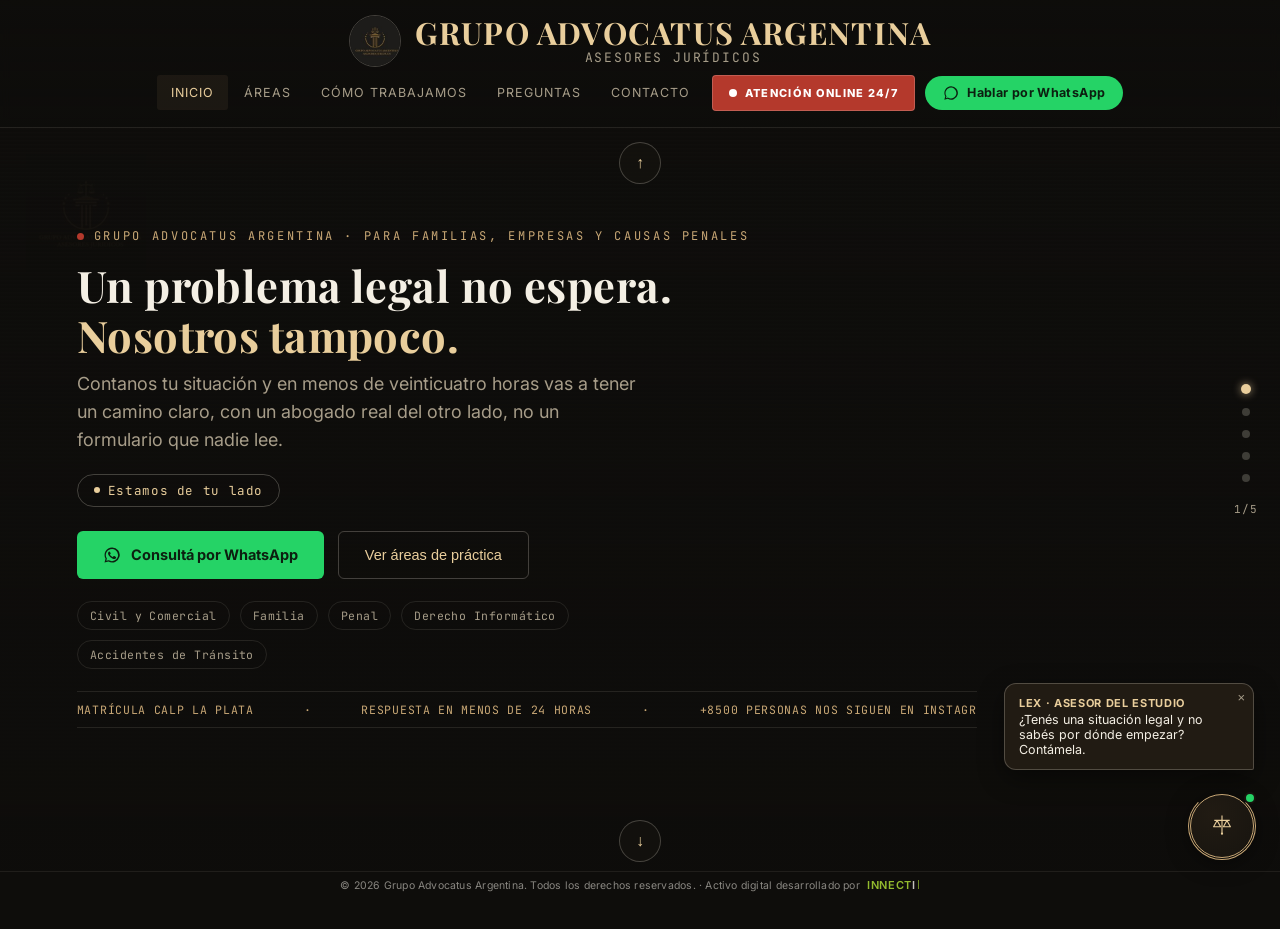
==== index.html @ 23fb60bc "first commit" ====
<!DOCTYPE html>
<html lang="es-AR">
<head>
<meta charset="UTF-8">
<meta name="viewport" content="width=device-width, initial-scale=1">
<title>Grupo Advocatus Argentina | Abogados en PBA y CABA — Familia, Penal, Civil y Comercial</title>
<meta name="description" content="Estudio de abogados en Provincia de Buenos Aires y CABA. Familia, penal, civil y comercial, derecho informático y accidentes. Fueros local y federal. Atención online 24/7 y WhatsApp.">
<meta name="robots" content="index, follow">
<meta name="author" content="Grupo Advocatus Argentina">
<meta name="theme-color" content="#0E0D0B">
<link rel="canonical" href="https://www.grupoadvocatusargentina.com/">

<!-- Open Graph / redes sociales -->
<meta property="og:type" content="website">
<meta property="og:site_name" content="Grupo Advocatus Argentina">
<meta property="og:locale" content="es_AR">
<meta property="og:title" content="Grupo Advocatus Argentina | Abogados en PBA y CABA">
<meta property="og:description" content="Familia, penal, civil y comercial, derecho informático y accidentes. Atención en Provincia de Buenos Aires y CABA, fuero local y federal. Online 24/7.">
<meta property="og:url" content="https://www.grupoadvocatusargentina.com/">
<meta property="og:image" content="https://www.grupoadvocatusargentina.com/assets/og-cover.png">

<!-- Twitter Card -->
<meta name="twitter:card" content="summary_large_image">
<meta name="twitter:title" content="Grupo Advocatus Argentina | Abogados en PBA y CABA">
<meta name="twitter:description" content="Familia, penal, civil y comercial, derecho informático y accidentes. PBA y CABA, fuero local y federal. Online 24/7.">
<meta name="twitter:image" content="https://www.grupoadvocatusargentina.com/assets/og-cover.png">
<link rel="preconnect" href="https://fonts.googleapis.com">
<link rel="preconnect" href="https://fonts.gstatic.com" crossorigin>
<link href="https://fonts.googleapis.com/css2?family=Playfair+Display:ital,wght@0,500;0,600;0,700;0,800;1,500&family=Inter:wght@400;500;600;700&family=JetBrains+Mono:wght@400;500;600&display=swap" rel="stylesheet">

<!-- ================= DATOS ESTRUCTURADOS (SEO local + motores de IA) =================
     Este bloque no se muestra visualmente: le da a Google, Bing y a los motores de
     respuesta de IA (ChatGPT, Perplexity, Google AI Overviews) el nombre, rubro, áreas
     de práctica y forma de contacto exactos, para que citen al estudio con precisión
     aunque esos datos no aparezcan escritos en pantalla. -->
<script type="application/ld+json">
{
  "@context": "https://schema.org",
  "@type": "LegalService",
  "name": "Grupo Advocatus Argentina",
  "alternateName": "Advocatus Argentina",
  "description": "Estudio de abogados en Provincia de Buenos Aires y Ciudad Autónoma de Buenos Aires. Civil y comercial, familia, penal, derecho informático y accidentes de tránsito. Atención presencial, por videollamada y online 24/7.",
  "image": "https://www.grupoadvocatusargentina.com/assets/og-cover.png",
  "url": "https://www.grupoadvocatusargentina.com/",
  "telephone": "+5492216381600",
  "email": "grupoadvocatusargentina@gmail.com",
  "priceRange": "$$",
  "openingHoursSpecification": {
    "@type": "OpeningHoursSpecification",
    "dayOfWeek": ["Monday","Tuesday","Wednesday","Thursday","Friday","Saturday","Sunday"],
    "opens": "00:00",
    "closes": "23:59"
  },
  "areaServed": [
    {"@type": "AdministrativeArea", "name": "Provincia de Buenos Aires", "addressCountry": "AR"},
    {"@type": "City", "name": "Ciudad Autónoma de Buenos Aires", "addressCountry": "AR"}
  ],
  "address": {
    "@type": "PostalAddress",
    "streetAddress": "Calle 46 Nro 770, entre 10 y 11, Of. 4",
    "addressLocality": "La Plata",
    "addressRegion": "Buenos Aires",
    "addressCountry": "AR"
  },
  "sameAs": [
    "https://www.instagram.com/grupo.advocatus.argentina/",
    "https://www.facebook.com/Grupo-Advocatus-Argentina-1673016922992633/"
  ],
  "founder": {
    "@type": "Person",
    "name": "Marcelo Fernando Yusim",
    "jobTitle": "Abogado"
  },
  "knowsAbout": [
    "Derecho Civil y Comercial",
    "Derecho de Familia",
    "Derecho Penal",
    "Derecho Informático",
    "Accidentes de Tránsito"
  ],
  "hasOfferCatalog": {
    "@type": "OfferCatalog",
    "name": "Áreas de práctica",
    "itemListElement": [
      {"@type": "Offer", "url": "https://www.grupoadvocatusargentina.com/abogados-civil-comercial.html", "itemOffered": {"@type": "Service", "name": "Derecho Civil y Comercial", "description": "Contratos, reclamos, cobros y todo conflicto entre partes."}},
      {"@type": "Offer", "url": "https://www.grupoadvocatusargentina.com/abogados-familia.html", "itemOffered": {"@type": "Service", "name": "Derecho de Familia", "description": "Divorcios, régimen de visitas, alquileres y sucesiones."}},
      {"@type": "Offer", "url": "https://www.grupoadvocatusargentina.com/abogados-penal.html", "itemOffered": {"@type": "Service", "name": "Derecho Penal", "description": "Denuncias, causas abiertas, audiencias, detenciones y excarcelaciones urgentes."}},
      {"@type": "Offer", "url": "https://www.grupoadvocatusargentina.com/abogados-derecho-informatico.html", "itemOffered": {"@type": "Service", "name": "Derecho Informático", "description": "Delitos informáticos y evidencia digital."}},
      {"@type": "Offer", "url": "https://www.grupoadvocatusargentina.com/abogados-accidentes-transito.html", "itemOffered": {"@type": "Service", "name": "Accidentes de Tránsito", "description": "Choques, lesiones y reclamos ante compañías de seguros."}}
    ]
  }
}
</script>
<script type="application/ld+json">
{
  "@context": "https://schema.org",
  "@type": "FAQPage",
  "mainEntity": [
    {
      "@type": "Question",
      "name": "¿Cuánto tarda un divorcio de común acuerdo?",
      "acceptedAnswer": {"@type": "Answer", "text": "Depende del juzgado y de si hay acuerdo entre las partes. En la primera consulta se da un panorama real del caso puntual."}
    },
    {
      "@type": "Question",
      "name": "¿Qué hago si me llega una demanda o una notificación judicial?",
      "acceptedAnswer": {"@type": "Answer", "text": "No hay que ignorarla ni dejar pasar el plazo. Conviene escribir al estudio apenas se recibe para armar la respuesta con tiempo."}
    },
    {
      "@type": "Question",
      "name": "¿Atienden solo en la oficina de La Plata?",
      "acceptedAnswer": {"@type": "Answer", "text": "Se atiende en el estudio de La Plata, por videollamada y en todas las materias de la web en el ámbito de la Provincia de Buenos Aires y de la Ciudad Autónoma de Buenos Aires, tanto en el fuero de la Ciudad como en el fuero federal."}
    },
    {
      "@type": "Question",
      "name": "¿Hacen excarcelaciones urgentes?",
      "acceptedAnswer": {"@type": "Answer", "text": "Sí. Tramitamos todo tipo de excarcelaciones, con atención urgente cuando el caso lo requiere."}
    },
    {
      "@type": "Question",
      "name": "¿Manejan situaciones urgentes, como una detención?",
      "acceptedAnswer": {"@type": "Answer", "text": "Sí. Para causas penales o accidentes con urgencia real, el estudio responde por WhatsApp fuera del horario habitual."}
    },
    {
      "@type": "Question",
      "name": "¿Cómo hago el seguimiento de mi causa si ya soy cliente?",
      "acceptedAnswer": {"@type": "Answer", "text": "Los clientes tienen contacto directo con su abogado por WhatsApp para pedir novedades cuando lo necesiten."}
    }
  ]
}
</script>
<link rel="icon" href="assets/logo.png">
<style>
:root{
  --bg:#0E0D0B;
  --panel:#17140F;
  --panel-2:#211B13;
  --line:rgba(238,231,216,0.10);
  --line-strong:rgba(238,231,216,0.24);
  --text:#F4EFE4;
  --muted:#A79D89;
  --gold:#C9A876;
  --gold-bright:#E9CE9C;
  --gold-deep:#8B7042;
  --red:#B4392C;
  --whatsapp:#25D366;
  --header-h:128px;
}
*{box-sizing:border-box; margin:0; padding:0;}
html,body{height:100%; overflow:hidden; background:var(--bg); color:var(--text);}
body{
  font-family:'Inter',sans-serif;
  cursor: url("data:image/svg+xml;utf8,<svg xmlns='http://www.w3.org/2000/svg' width='30' height='30' viewBox='0 0 30 30'><path d='M22 3 C14 5 6 13 4 24 L8 26 C11 17 17 9 26 6 Z' fill='none' stroke='%23C9A876' stroke-width='1.6'/><path d='M22 3 L26 6' stroke='%23C9A876' stroke-width='1.6'/><circle cx='7' cy='25' r='1.6' fill='%23C9A876'/></svg>") 4 26, auto;
  -webkit-font-smoothing:antialiased;
}
a,button,.cta-btn,.filter-menu li,.dot,.arrow-btn,.faq-card,.menu-link,.opt-btn{
  cursor: url("data:image/svg+xml;utf8,<svg xmlns='http://www.w3.org/2000/svg' width='34' height='34' viewBox='0 0 34 34'><path d='M17 4 L20 12 L28 12 L21.5 17 L24 25 L17 20 L10 25 L12.5 17 L6 12 L14 12 Z' fill='none' stroke='%23E9CE9C' stroke-width='1.5'/></svg>") 17 17, pointer;
}
h1,h2,h3,h4{font-family:'Playfair Display',serif; font-weight:700; letter-spacing:.01em;}
.mono{font-family:'JetBrains Mono',monospace;}
::selection{background:var(--gold); color:#141210;}

/* ---------- HEADER ---------- */
header{
  position:fixed; top:0; left:0; width:100%; height:var(--header-h);
  z-index:60; display:flex; flex-direction:column; align-items:center; justify-content:center;
  gap:8px; padding:10px 24px 12px;
  background:linear-gradient(180deg, rgba(14,13,11,0.92), rgba(14,13,11,0.65));
  border-bottom:1px solid var(--line); backdrop-filter:blur(6px);
}
.header-top{
  display:flex; align-items:center; justify-content:center; width:100%; position:relative;
}
.brand{display:flex; align-items:center; gap:14px;}
.brand img{height:52px; width:52px; border-radius:50%; border:1px solid var(--line-strong);}
.brand-text{display:flex; flex-direction:column; line-height:1.15; text-align:center;}
.brand-text b{font-family:'Playfair Display',serif; font-size:clamp(20px,2.4vw,32px); letter-spacing:.04em; color:var(--gold-bright); font-weight:700;}
.brand-text span{font-family:'JetBrains Mono',monospace; font-size:clamp(10px,1.05vw,13px); letter-spacing:.14em; color:var(--muted); text-transform:uppercase;}
.header-bar{
  display:flex; align-items:center; justify-content:center; flex-wrap:wrap; gap:6px 8px; width:100%;
}
nav.menu{display:flex; gap:2px; flex-wrap:wrap; justify-content:center;}
.menu-link{
  background:none; border:none; color:var(--muted); font-family:'Inter',sans-serif; font-size:12.5px;
  letter-spacing:.08em; text-transform:uppercase; padding:10px 14px; border-radius:3px; transition:.25s;
}
.menu-link:hover, .menu-link.active{color:var(--gold-bright); background:rgba(201,168,118,0.08);}
.header-actions{display:flex; align-items:center; gap:10px; flex-shrink:0;}
.menu-cta{
  display:flex; align-items:center; gap:8px; background:var(--whatsapp); color:#0c1f10; font-weight:700;
  padding:9px 18px; border-radius:30px; font-size:12.5px; letter-spacing:.03em; text-decoration:none;
  box-shadow:0 0 0 rgba(37,211,102,0.5); animation:ctaGlow 2.6s ease-in-out infinite; white-space:nowrap;
}
.menu-online{
  display:inline-flex; align-items:center; gap:8px; text-decoration:none; white-space:nowrap;
  background:var(--red); color:#fff; font-weight:800; font-size:11px; letter-spacing:.12em; text-transform:uppercase;
  padding:10px 16px; border-radius:4px; animation:onlinePulse 1.8s ease-in-out infinite;
  border:1px solid rgba(255,255,255,.18);
}
.menu-online .pulse-dot{width:8px; height:8px; border-radius:50%; background:#fff; animation:recBlink 1.2s steps(1) infinite;}
@keyframes onlinePulse{
  0%,100%{transform:scale(1); box-shadow:0 0 0 0 rgba(180,57,44,.55);}
  50%{transform:scale(1.03); box-shadow:0 0 0 8px rgba(180,57,44,0);}
}
.menu-toggle{
  display:none; width:42px; height:42px; border:1px solid var(--line-strong); background:transparent;
  color:var(--gold-bright); border-radius:4px; flex-direction:column; align-items:center; justify-content:center; gap:5px;
  position:absolute; right:0; top:50%; transform:translateY(-50%);
}
.menu-toggle span{display:block; width:18px; height:1.5px; background:var(--gold-bright);}
.menu-drawer{
  display:none; position:fixed; top:var(--header-h); left:0; right:0; z-index:59;
  background:rgba(14,13,11,.96); border-bottom:1px solid var(--line); padding:12px 18px 18px;
  flex-direction:column; gap:4px;
}
.menu-drawer.open{display:flex;}
.menu-drawer .menu-link{text-align:left; width:100%; padding:14px 12px; font-size:14px;}
@keyframes ctaGlow{
  0%,100%{box-shadow:0 0 0 rgba(37,211,102,0.45);}
  50%{box-shadow:0 0 18px rgba(37,211,102,0.75);}
}
@media (max-width:1100px){
  nav.menu .menu-link{padding:8px 8px; font-size:11px;}
  header{padding:10px 16px 12px;}
}
@media (max-width:900px){
  :root{--header-h:118px;}
  nav.menu{display:none;}
  .menu-toggle{display:flex;}
  .header-bar{justify-content:center; padding-right:0;}
  .menu-cta span.wa-label{display:none;}
  .menu-cta{padding:9px 12px; border-radius:50%; width:42px; height:42px; justify-content:center;}
  .menu-online{font-size:9.5px; letter-spacing:.08em; padding:8px 10px; max-width:46vw;}
  .brand img{height:42px; width:42px;}
  .brand-text b{font-size:clamp(15px,4.2vw,20px);}
  .brand-text span{font-size:9px;}
  .screen{overflow-y:auto; -webkit-overflow-scrolling:touch; justify-content:flex-start; padding:18px 0 72px;}
  .content-wrap{padding:0 18px 24px;}
  .services-grid{grid-template-columns:1fr !important;}
  .process-row{grid-template-columns:1fr !important;}
  .faq-grid{grid-template-columns:1fr;}
  .hero-h1{font-size:clamp(26px,3.4vw,44px);}
  .arrow-up{display:none;}
  .side-nav{display:none;}
}

/* ---------- PAGER ---------- */
.pager-viewport{position:relative; overflow:hidden; height:calc(100vh - var(--header-h)); margin-top:var(--header-h);}
.pager-track{transition:transform .85s cubic-bezier(.16,.84,.24,1); will-change:transform;}
.screen{
  height:calc(100vh - var(--header-h)); position:relative;
  overflow-x:hidden; overflow-y:auto; -webkit-overflow-scrolling:touch;
  display:flex; flex-direction:column; justify-content:center;
  padding-bottom:72px;
}
.screen[data-slide="1"]{justify-content:center; padding-top:28px; padding-bottom:88px;}
.bg-video{position:absolute; inset:0; width:100%; height:100%; object-fit:cover; opacity:.34; filter:saturate(.7) brightness(.75);}
.bg-overlay{position:absolute; inset:0; background:linear-gradient(180deg, rgba(14,13,11,.55), rgba(14,13,11,.85) 60%, rgba(14,13,11,.96));}
.bg-scan{position:absolute; inset:0; background:repeating-linear-gradient(180deg, rgba(238,231,216,0.035) 0px, rgba(238,231,216,0.035) 1px, transparent 2px, transparent 4px); animation:scanmove 9s linear infinite; opacity:.5;}
@keyframes scanmove{0%{background-position-y:0;} 100%{background-position-y:400px;}}
.content-wrap{position:relative; z-index:5; padding:0 6vw; width:100%;}

.watermark{position:absolute; z-index:3; opacity:.06; pointer-events:none;}
.watermark.tl{top:26px; left:26px; width:120px;}
.watermark.br{bottom:26px; right:26px; width:90px;}

/* reveal animation */
.reveal{opacity:0; transform:translateY(26px); transition:opacity .7s ease, transform .7s ease;}
.reveal.in{opacity:1; transform:translateY(0);}
.reveal-stagger.in > *{opacity:1; transform:translateY(0);}
.reveal-stagger > *{opacity:0; transform:translateY(20px); transition:opacity .6s ease, transform .6s ease;}
.reveal-stagger > *:nth-child(1){transition-delay:.05s;}
.reveal-stagger > *:nth-child(2){transition-delay:.14s;}
.reveal-stagger > *:nth-child(3){transition-delay:.23s;}
.reveal-stagger > *:nth-child(4){transition-delay:.32s;}
.reveal-stagger > *:nth-child(5){transition-delay:.41s;}
.reveal-stagger > *:nth-child(6){transition-delay:.5s;}
.reveal-stagger > *:nth-child(7){transition-delay:.59s;}
.reveal-stagger > *:nth-child(8){transition-delay:.68s;}

/* ---------- NAV ARROWS + DOTS ---------- */
.side-nav{position:fixed; right:22px; top:50%; transform:translateY(-50%); z-index:55; display:flex; flex-direction:column; align-items:center; gap:14px;}
.dot{width:8px; height:8px; border-radius:50%; background:rgba(238,231,216,0.22); border:none; transition:.25s;}
.dot.active{background:var(--gold-bright); box-shadow:0 0 8px rgba(233,206,156,0.7); width:10px; height:10px;}
.counter{font-family:'JetBrains Mono',monospace; font-size:11px; color:var(--muted); letter-spacing:.1em; margin-top:6px;}
.arrow-btn{position:fixed; left:50%; transform:translateX(-50%); z-index:55; background:rgba(23,20,15,0.6); border:1px solid var(--line-strong); color:var(--gold-bright); width:42px; height:42px; border-radius:50%; display:flex; align-items:center; justify-content:center; font-size:16px;}
.arrow-up{top:calc(var(--header-h) + 14px);}
.arrow-down{bottom:14px;}
@media (max-width:700px){.side-nav{right:10px;} .arrow-btn{width:34px; height:34px;}}

/* ---------- CURSOR TRAIL / CLICK BURST ---------- */
.trail-word{position:fixed; z-index:9998; pointer-events:none; font-family:'Playfair Display',serif; font-style:italic; font-size:13px; color:var(--gold); opacity:.55; text-shadow:0 0 8px rgba(201,168,118,0.5); transition:opacity .9s ease, transform .9s ease;}
.click-ring{position:fixed; z-index:9997; pointer-events:none; width:12px; height:12px; border:1.5px solid var(--gold-bright); border-radius:50%; transform:translate(-50%,-50%); animation:ringOut .55s ease-out forwards;}
@keyframes ringOut{ to{width:60px; height:60px; opacity:0;} }
.spark{position:fixed; z-index:9997; pointer-events:none; width:3px; height:3px; background:var(--gold-bright); border-radius:50%; transform:translate(-50%,-50%); animation:sparkOut .6s ease-out forwards;}
@keyframes sparkOut{ to{opacity:0;} }

/* ---------- HERO ---------- */
.eyebrow{font-family:'JetBrains Mono',monospace; font-size:12px; letter-spacing:.22em; color:var(--gold); text-transform:uppercase; display:flex; align-items:center; gap:10px;}
.eyebrow .rec{width:7px; height:7px; border-radius:50%; background:var(--red); animation:recBlink 1.6s steps(1) infinite;}
@keyframes recBlink{0%,49%{opacity:1;} 50%,100%{opacity:.15;}}
.hero-h1{font-size:clamp(26px,3.4vw,44px); line-height:1.15; margin:16px 0 10px; max-width:820px; font-weight:700;}
.hero-h1 .line2{color:var(--gold-bright);}
.hero-sub{font-size:clamp(14px,1.5vw,18px); color:var(--muted); max-width:560px; margin-bottom:20px; line-height:1.55;}
.pill{display:inline-flex; align-items:center; gap:8px; border:1px solid var(--line-strong); border-radius:30px; padding:7px 16px; font-size:12.5px; color:var(--gold-bright); margin-bottom:24px; font-family:'JetBrains Mono',monospace; letter-spacing:.05em;}
.pill i{width:6px; height:6px; border-radius:50%; background:var(--gold-bright);}
.cta-row{display:flex; gap:14px; flex-wrap:wrap; margin-bottom:22px;}
.btn-primary{display:inline-flex; align-items:center; gap:10px; background:var(--whatsapp); color:#0c1f10; font-weight:700; padding:15px 26px; border-radius:6px; text-decoration:none; font-size:14.5px; animation:ctaGlow 2.6s ease-in-out infinite;}
.btn-secondary{display:inline-flex; align-items:center; gap:10px; background:transparent; color:var(--gold-bright); border:1px solid var(--line-strong); padding:15px 26px; border-radius:6px; text-decoration:none; font-size:14.5px; transition:.25s;}
.btn-secondary:hover{border-color:var(--gold); background:rgba(201,168,118,0.08);}
.chips{display:flex; gap:10px; flex-wrap:wrap; max-width:640px; margin-bottom:22px;}
.chip{font-size:11.5px; letter-spacing:.04em; color:var(--muted); border:1px solid var(--line); padding:6px 12px; border-radius:30px; font-family:'JetBrains Mono',monospace; text-decoration:none;}
a.chip:hover{color:var(--gold-bright); border-color:var(--gold);}
a.service-card{text-decoration:none; color:inherit;}
.seo-links{display:flex;flex-wrap:wrap;gap:10px;justify-content:center;margin-top:22px;}
.seo-links a{font-size:11px;color:var(--muted);text-decoration:none;border-bottom:1px solid var(--line);}
.ticker-wrap{overflow:hidden; border-top:1px solid var(--line); border-bottom:1px solid var(--line); padding:10px 0; max-width:900px;}
.ticker{display:flex; gap:50px; white-space:nowrap; animation:tickerMove 22s linear infinite; width:max-content;}
@keyframes tickerMove{ from{transform:translateX(0);} to{transform:translateX(-50%);} }
.ticker span{font-family:'JetBrains Mono',monospace; font-size:11.5px; color:var(--gold); letter-spacing:.06em;}
.yard-badge{position:absolute; right:6vw; bottom:60px; z-index:6; border:1px solid var(--line-strong); background:rgba(23,20,15,.6); padding:10px 16px; border-radius:4px; font-family:'JetBrains Mono',monospace; font-size:11px; color:var(--gold-bright); letter-spacing:.08em; transform:rotate(-2deg);}
@media (max-width:760px){.yard-badge{display:none;}}

/* ---------- SERVICIOS ---------- */
.section-head{text-align:left; margin-bottom:26px;}
.section-head h2{font-size:clamp(26px,3.4vw,44px); color:var(--text);}
.section-head p{color:var(--muted); font-size:13.5px; line-height:1.55; max-width:760px; margin-top:8px;}
.services-grid{display:grid; grid-template-columns:repeat(5,minmax(0,1fr)); gap:14px; max-width:1180px;}
@media (max-width:1200px){.services-grid{grid-template-columns:repeat(3,minmax(0,1fr));}}
@media (max-width:1000px){.services-grid{grid-template-columns:repeat(2,minmax(0,1fr));}}
.service-card{
  background:var(--panel); border:1px solid var(--line); border-radius:8px; padding:18px 16px;
  display:flex; flex-direction:column; gap:10px; transition:.25s; position:relative; overflow:hidden;
}
.service-card:hover{border-color:var(--gold); background:var(--panel-2); transform:translateY(-3px);}
.service-icon{width:34px; height:34px;}
.service-card h4{font-family:'Inter',sans-serif; font-weight:700; font-size:14.5px; color:var(--gold-bright);}
.service-card p{font-size:12px; color:var(--muted); line-height:1.4;}

/* icon animations */
.icon-balance{animation:balancePivot 4.5s ease-in-out infinite;}
@keyframes balancePivot{0%,100%{transform:rotate(0deg);} 50%{transform:rotate(-4deg);}}
.icon-doc{transform-origin:bottom center; animation:docFlip 3.4s ease-in-out infinite;}
@keyframes docFlip{0%,100%{transform:rotateY(0);} 50%{transform:rotateY(14deg);}}
.icon-shield{animation:shieldPulse 2.6s ease-in-out infinite;}
@keyframes shieldPulse{0%,100%{opacity:1;} 50%{opacity:.5;}}
.icon-gavel{transform-origin:30% 70%; animation:gavelTap 2.8s ease-in-out infinite;}
@keyframes gavelTap{0%,18%{transform:rotate(0deg);} 22%{transform:rotate(-18deg);} 30%,100%{transform:rotate(0deg);}}
.icon-signal circle{animation:signalRing 2.4s ease-out infinite;}
.icon-signal circle:nth-child(2){animation-delay:.35s;}
.icon-signal circle:nth-child(3){animation-delay:.7s;}
@keyframes signalRing{0%{opacity:.9; transform:scale(.6);} 100%{opacity:0; transform:scale(1.3);}}
.icon-people{animation:peopleSway 3.8s ease-in-out infinite;}
@keyframes peopleSway{0%,100%{transform:translateY(0);} 50%{transform:translateY(-3px);}}
.icon-house{animation:houseGlow 3s ease-in-out infinite;}
@keyframes houseGlow{0%,100%{filter:drop-shadow(0 0 0 rgba(201,168,118,0));} 50%{filter:drop-shadow(0 0 4px rgba(201,168,118,0.5));}}
.icon-car{animation:carDrive 3.2s ease-in-out infinite;}
@keyframes carDrive{0%,100%{transform:translateX(0);} 50%{transform:translateX(3px);}}

/* ---------- PROCESO ---------- */
.process-row{display:grid; grid-template-columns:repeat(4,1fr); gap:16px; max-width:1180px;}
@media (max-width:900px){.process-row{grid-template-columns:repeat(2,1fr);}}
.process-card{border-left:2px solid var(--gold); padding:0 0 0 16px; position:relative;}
.process-num{font-family:'Playfair Display',serif; font-size:38px; color:var(--gold-deep); line-height:1;}
.process-card h4{font-size:15px; margin:8px 0 6px; color:var(--gold-bright);}
.process-card p{font-size:12.5px; color:var(--muted); line-height:1.45;}

/* ---------- FAQ ---------- */
.faq-grid{display:grid; grid-template-columns:repeat(2,1fr); gap:14px; max-width:1100px;}
@media (max-width:900px){.faq-grid{grid-template-columns:1fr;}}
.faq-card{background:var(--panel); border:1px solid var(--line); border-radius:8px; padding:16px 18px; transition:.25s;}
.faq-card:hover{border-color:var(--gold);}
.faq-card h4{font-size:13.5px; color:var(--gold-bright); margin-bottom:6px; font-family:'Inter',sans-serif; font-weight:700;}
.faq-card p{font-size:12px; color:var(--muted); line-height:1.5;}


/* ---------- CIERRE ---------- */
.close-wrap{text-align:center; max-width:760px; margin:0 auto;}
.close-wrap h2{font-size:clamp(28px,4vw,48px); margin-bottom:14px;}
.close-wrap p{color:var(--muted); font-size:15px; margin-bottom:26px;}
.social-row{display:flex; gap:18px; justify-content:center; margin:26px 0;}
.social-row a{color:var(--gold-bright); border:1px solid var(--line-strong); width:42px; height:42px; border-radius:50%; display:flex; align-items:center; justify-content:center; text-decoration:none; font-size:16px;}
.contact-info{display:flex; gap:26px; justify-content:center; flex-wrap:wrap; margin-top:16px; font-size:12.5px; color:var(--muted); font-family:'JetBrains Mono',monospace;}


.sr-only{position:absolute; width:1px; height:1px; overflow:hidden; clip:rect(0 0 0 0);}

@media (prefers-reduced-motion: reduce){
  *{animation-duration:.001s !important; transition-duration:.001s !important;}
}
</style>
<link rel="stylesheet" href="css/innectia-credit.css">
</head>
<body>
<p class="sr-only">Grupo Advocatus Argentina es un estudio de abogados que atiende en la Provincia de Buenos Aires y en la Ciudad Autónoma de Buenos Aires, en fuero local y federal. Especializado en derecho civil y comercial, familia, penal, derecho informático y accidentes de tránsito. Atención presencial, por videollamada y online 24/7.</p>

<header>
  <div class="header-top">
    <div class="brand">
      <img src="assets/logo.png" alt="Grupo Advocatus Argentina">
      <div class="brand-text">
        <b>GRUPO ADVOCATUS ARGENTINA</b>
        <span>ASESORES JURÍDICOS</span>
      </div>
    </div>
    <button class="menu-toggle" id="menuToggle" type="button" aria-label="Abrir menú" aria-expanded="false">
      <span></span><span></span><span></span>
    </button>
  </div>
  <div class="header-bar">
    <nav class="menu" id="menuNav" aria-label="Secciones">
      <button class="menu-link" type="button" data-goto="0">Inicio</button>
      <button class="menu-link" type="button" data-goto="1">Áreas</button>
      <button class="menu-link" type="button" data-goto="2">Cómo trabajamos</button>
      <button class="menu-link" type="button" data-goto="3">Preguntas</button>
      <button class="menu-link" type="button" data-goto="4">Contacto</button>
    </nav>
    <div class="header-actions">
      <a class="menu-online" href="asesor-virtual.html" title="Atención online 24/7 con el asesor virtual">
        <span class="pulse-dot" aria-hidden="true"></span>
        Atención online 24/7
      </a>
      <a class="menu-cta" id="headerWA" href="#" target="_blank" rel="noopener" aria-label="Hablar por WhatsApp">
        <svg width="16" height="16" viewBox="0 0 24 24" fill="#0c1f10" aria-hidden="true"><path d="M12 2a10 10 0 00-8.6 15L2 22l5.2-1.4A10 10 0 1012 2zm0 18.2a8.2 8.2 0 01-4.2-1.1l-.3-.2-3.1.8.8-3-.2-.3A8.2 8.2 0 1120.2 12 8.2 8.2 0 0112 20.2z"/></svg>
        <span class="wa-label">Hablar por WhatsApp</span>
      </a>
    </div>
  </div>
</header>
<nav class="menu-drawer" id="menuDrawer" aria-label="Menú móvil">
  <button class="menu-link" type="button" data-goto="0">Inicio</button>
  <button class="menu-link" type="button" data-goto="1">Áreas</button>
  <button class="menu-link" type="button" data-goto="2">Cómo trabajamos</button>
  <button class="menu-link" type="button" data-goto="3">Preguntas</button>
  <button class="menu-link" type="button" data-goto="4">Contacto</button>
  <a class="menu-online" href="asesor-virtual.html" style="margin-top:8px; justify-content:center;">Atención online 24/7</a>
</nav>

<div class="pager-viewport" id="pagerViewport">
  <div class="pager-track" id="pagerTrack">

    <!-- SLIDE 0: HERO -->
    <section class="screen" data-slide="0">
      <video class="bg-video" autoplay muted loop playsinline poster="videos/poster-hero.jpg" onerror="this.style.display='none'"><source src="videos/hero.mp4" type="video/mp4"></video>
      <div class="bg-scan"></div>
      <div class="bg-overlay"></div>
      <img class="watermark tl" src="assets/logo.png" alt="">
      <div class="content-wrap">
        <div class="eyebrow reveal"><i class="rec"></i> GRUPO ADVOCATUS ARGENTINA · PARA FAMILIAS, EMPRESAS Y CAUSAS PENALES</div>
        <h1 class="hero-h1 reveal">Un problema legal no espera.<br><span class="line2">Nosotros tampoco.</span></h1>
        <p class="hero-sub reveal">Contanos tu situación y en menos de veinticuatro horas vas a tener un camino claro, con un abogado real del otro lado, no un formulario que nadie lee.</p>
        <div class="pill reveal"><i></i> Estamos de tu lado</div>
        <div class="cta-row reveal">
          <a class="btn-primary cta-wa" href="#" target="_blank" rel="noopener">
            <svg width="18" height="18" viewBox="0 0 24 24" fill="#0c1f10"><path d="M12 2a10 10 0 00-8.6 15L2 22l5.2-1.4A10 10 0 1012 2zm0 18.2a8.2 8.2 0 01-4.2-1.1l-.3-.2-3.1.8.8-3-.2-.3A8.2 8.2 0 1120.2 12 8.2 8.2 0 0112 20.2zm4.5-6.1c-.2-.1-1.5-.7-1.7-.8s-.4-.1-.6.1-.7.8-.8 1-.3.2-.6.1a6.6 6.6 0 01-2-1.2 7.4 7.4 0 01-1.4-1.7c-.1-.2 0-.4.1-.5s.2-.3.4-.4a1.8 1.8 0 00.3-.4.6.6 0 000-.5c-.1-.1-.6-1.4-.8-1.9s-.4-.4-.6-.4h-.5a1 1 0 00-.7.3 3 3 0 00-.9 2.2 5.2 5.2 0 001.1 2.7 11.9 11.9 0 004.6 4c.6.3 1.1.4 1.5.5a3.6 3.6 0 001.6.1 2.7 2.7 0 001.8-1.3c.2-.3.2-.7.1-1s-.2-.2-.5-.3z"/></svg>
            Consultá por WhatsApp
          </a>
          <button class="btn-secondary" data-goto="1">Ver áreas de práctica</button>
        </div>
        <div class="chips reveal">
          <a class="chip" href="abogados-civil-comercial.html">Civil y Comercial</a>
          <a class="chip" href="abogados-familia.html">Familia</a>
          <a class="chip" href="abogados-penal.html">Penal</a>
          <a class="chip" href="abogados-derecho-informatico.html">Derecho Informático</a>
          <a class="chip" href="abogados-accidentes-transito.html">Accidentes de Tránsito</a>
        </div>
        <div class="ticker-wrap reveal">
          <div class="ticker">
            <span>MATRÍCULA CALP LA PLATA</span><span>·</span>
            <span>RESPUESTA EN MENOS DE 24 HORAS</span><span>·</span>
            <span>+8500 PERSONAS NOS SIGUEN EN INSTAGRAM</span><span>·</span>
            <span>MATRÍCULA CALP LA PLATA</span><span>·</span>
            <span>RESPUESTA EN MENOS DE 24 HORAS</span><span>·</span>
            <span>+8500 PERSONAS NOS SIGUEN EN INSTAGRAM</span><span>·</span>
          </div>
        </div>
      </div>
    </section>

    <!-- SLIDE 1: SERVICIOS -->
    <section class="screen" data-slide="1">
      <video class="bg-video" autoplay muted loop playsinline poster="videos/poster-servicios.jpg" onerror="this.style.display='none'"><source src="videos/servicios.mp4" type="video/mp4"></video>
      <div class="bg-overlay"></div>
      <img class="watermark br" src="assets/logo.png" alt="">
      <div class="content-wrap">
        <div class="section-head reveal">
          <div class="eyebrow">ÁREAS DE PRÁCTICA</div>
          <h2>Un equipo, todas las materias que tu caso necesita</h2>
          <p>Abogados especializados trabajando en cada área con criterio que resguarde el derecho de nuestros y nuestras clientes/as, nunca con una respuesta genérica. Atendemos todas las materias del derecho que a continuación verás, no solo en el ámbito de la Provincia de Buenos Aires, sino que también en la Ciudad Autónoma de Buenos Aires y en el fuero federal.</p>
        </div>
        <div class="services-grid reveal-stagger">
          <a class="service-card" href="abogados-civil-comercial.html">
            <svg class="service-icon icon-balance" viewBox="0 0 40 40" fill="none"><path d="M20 4v30M8 12h24M14 12L8 22h12L14 12zM26 12l-6 10h12l-6-10z" stroke="#C9A876" stroke-width="1.6" stroke-linejoin="round"/><path d="M8 22a6 6 0 0012 0M20 22a6 6 0 0012 0" stroke="#C9A876" stroke-width="1.4"/><rect x="12" y="34" width="16" height="2.5" rx="1" fill="#C9A876"/></svg>
            <h4>Civil y Comercial</h4>
            <p>Contratos, reclamos, cobros y todo conflicto entre partes que necesite un camino claro.</p>
          </a>
          <a class="service-card" href="abogados-familia.html">
            <svg class="service-icon icon-house" viewBox="0 0 40 40" fill="none"><path d="M6 18L20 6l14 12M10 16v16h20V16" stroke="#C9A876" stroke-width="1.6" stroke-linejoin="round"/><path d="M16 32v-8h8v8" stroke="#C9A876" stroke-width="1.6"/></svg>
            <h4>Familia</h4>
            <p>Divorcios, régimen de visitas, alquileres, sucesiones y todo lo que atraviesa la vida cotidiana.</p>
          </a>
          <a class="service-card" href="abogados-penal.html">
            <svg class="service-icon icon-gavel" viewBox="0 0 40 40" fill="none"><rect x="18" y="6" width="8" height="16" rx="1.5" stroke="#C9A876" stroke-width="1.6" transform="rotate(45 22 14)"/><path d="M8 30h24" stroke="#C9A876" stroke-width="1.6"/><path d="M6 26l8 8M20 12l8 8" stroke="#C9A876" stroke-width="1.6"/></svg>
            <h4>Penal</h4>
            <p>Denuncias, causas abiertas, audiencias y asistencia inmediata cuando la situación es urgente.</p>
          </a>
          <a class="service-card" href="abogados-derecho-informatico.html">
            <svg class="service-icon icon-signal" viewBox="0 0 40 40" fill="none"><circle class="c1" cx="20" cy="26" r="4" fill="#C9A876"/><circle cx="20" cy="26" r="10" stroke="#C9A876" stroke-width="1.3" fill="none"/><circle cx="20" cy="26" r="16" stroke="#C9A876" stroke-width="1.1" fill="none"/></svg>
            <h4>Derecho Informático</h4>
            <p>Delitos informáticos, evidencia digital y conflictos que nacen o se prueban en el mundo online.</p>
          </a>
          <a class="service-card" href="abogados-accidentes-transito.html">
            <svg class="service-icon icon-car" viewBox="0 0 40 40" fill="none"><path d="M6 24l3-8h22l3 8v6H6z" stroke="#C9A876" stroke-width="1.6" stroke-linejoin="round"/><circle cx="12" cy="30" r="2.4" stroke="#C9A876" stroke-width="1.4"/><circle cx="28" cy="30" r="2.4" stroke="#C9A876" stroke-width="1.4"/></svg>
            <h4>Accidentes de Tránsito</h4>
            <p>Choques, lesiones y reclamos ante compañías de seguros o contrapartes.</p>
          </a>
        </div>
      </div>
    </section>

    <!-- SLIDE 2: COMO TRABAJAMOS -->
    <section class="screen" data-slide="2">
      <video class="bg-video" autoplay muted loop playsinline poster="videos/poster-proceso.jpg" onerror="this.style.display='none'"><source src="videos/proceso.mp4" type="video/mp4"></video>
      <div class="bg-overlay"></div>
      <div class="content-wrap">
        <div class="section-head reveal">
          <div class="eyebrow">CÓMO TRABAJAMOS</div>
          <h2>Cuatro pasos, un solo objetivo: resolver tu caso</h2>
          <p>Sin vueltas, sin tecnicismos innecesarios, con vos informado en cada etapa.</p>
        </div>
        <div class="process-row reveal-stagger">
          <div class="process-card"><div class="process-num mono">01</div><h4>Consulta inicial</h4><p>Nos contás tu situación por WhatsApp o en el estudio de La Plata.</p></div>
          <div class="process-card"><div class="process-num mono">02</div><h4>Análisis y estrategia</h4><p>Evaluamos el caso en detalle y trazamos el camino legal más conveniente para vos.</p></div>
          <div class="process-card"><div class="process-num mono">03</div><h4>Representación</h4><p>Te representamos ante la contraparte, el juzgado o el organismo que corresponda.</p></div>
          <div class="process-card"><div class="process-num mono">04</div><h4>Resolución y seguimiento</h4><p>Te acompañamos hasta el cierre del caso y seguimos disponibles después.</p></div>
        </div>
      </div>
    </section>

    <!-- SLIDE 3: FAQ -->
    <section class="screen" data-slide="3">
      <video class="bg-video" autoplay muted loop playsinline poster="videos/poster-preguntas.jpg" onerror="this.style.display='none'"><source src="videos/preguntas.mp4" type="video/mp4"></video>
      <div class="bg-overlay"></div>
      <div class="content-wrap">
        <div class="section-head reveal">
          <div class="eyebrow">PREGUNTAS FRECUENTES</div>
          <h2>Las dudas que más nos consultan</h2>
        </div>
        <div class="faq-grid reveal-stagger">
          <div class="faq-card"><h4>¿Cuánto tarda un divorcio de común acuerdo?</h4><p>Depende del juzgado y de si hay acuerdo entre las partes. En la primera consulta te damos un panorama real de tu caso puntual. Más detalle en <a href="abogados-familia.html">abogados de familia</a>.</p></div>
          <div class="faq-card"><h4>¿Qué hago si me llega una demanda o una notificación judicial?</h4><p>No la ignores ni dejes pasar el plazo. Escribinos apenas la recibas y juntos armamos la respuesta con tiempo.</p></div>
          <div class="faq-card"><h4>¿Atienden solo en la oficina de La Plata?</h4><p>Atendemos en el <a href="abogados-la-plata.html">estudio de La Plata</a>, por videollamada y en todas las materias de esta página en Provincia de Buenos Aires y en <a href="abogados-caba.html">CABA</a>, en el fuero de la Ciudad y en el fuero federal.</p></div>
          <div class="faq-card"><h4>¿Hacen excarcelaciones urgentes?</h4><p>Sí. Tramitamos todo tipo de excarcelaciones, con atención urgente cuando el caso lo requiere. Ver <a href="abogados-penal.html">abogados penales</a>.</p></div>
          <div class="faq-card"><h4>¿Manejan situaciones urgentes, como una detención?</h4><p>Sí. Para causas penales o accidentes con urgencia real, respondemos por WhatsApp fuera del horario habitual.</p></div>
          <div class="faq-card"><h4>¿Cómo hago el seguimiento de mi causa si ya soy cliente?</h4><p>Tenés contacto directo con tu abogado por WhatsApp para pedir novedades cuando lo necesites.</p></div>
        </div>
      </div>
    </section>

    <!-- SLIDE 4: CIERRE -->
    <section class="screen" data-slide="4">
      <video class="bg-video" autoplay muted loop playsinline poster="videos/poster-cierre.jpg" onerror="this.style.display='none'"><source src="videos/cierre.mp4" type="video/mp4"></video>
      <div class="bg-overlay"></div>
      <img class="watermark tl" src="assets/logo.png" alt="">
      <div class="content-wrap">
        <div class="close-wrap reveal">
          <div class="eyebrow" style="justify-content:center;">GRUPO ADVOCATUS ARGENTINA</div>
          <h2>Estamos de tu lado</h2>
          <p>Escribinos ahora y en menos de veinticuatro horas tenés una respuesta de un abogado real, no de un contestador.</p>
          <a class="btn-primary cta-wa" href="#" target="_blank" rel="noopener" style="justify-content:center;">
            <svg width="18" height="18" viewBox="0 0 24 24" fill="#0c1f10"><path d="M12 2a10 10 0 00-8.6 15L2 22l5.2-1.4A10 10 0 1012 2zm0 18.2a8.2 8.2 0 01-4.2-1.1l-.3-.2-3.1.8.8-3-.2-.3A8.2 8.2 0 1120.2 12 8.2 8.2 0 0112 20.2zm4.5-6.1c-.2-.1-1.5-.7-1.7-.8s-.4-.1-.6.1-.7.8-.8 1-.3.2-.6.1a6.6 6.6 0 01-2-1.2 7.4 7.4 0 01-1.4-1.7c-.1-.2 0-.4.1-.5s.2-.3.4-.4a1.8 1.8 0 00.3-.4.6.6 0 000-.5c-.1-.1-.6-1.4-.8-1.9s-.4-.4-.6-.4h-.5a1 1 0 00-.7.3 3 3 0 00-.9 2.2 5.2 5.2 0 001.1 2.7 11.9 11.9 0 004.6 4c.6.3 1.1.4 1.5.5a3.6 3.6 0 001.6.1 2.7 2.7 0 001.8-1.3c.2-.3.2-.7.1-1s-.2-.2-.5-.3z"/></svg>
            Escribir por WhatsApp
          </a>
          <div class="social-row">
            <a href="https://www.instagram.com/grupo.advocatus.argentina/" target="_blank" rel="noopener" aria-label="Instagram">IG</a>
            <a href="https://www.facebook.com/Grupo-Advocatus-Argentina-1673016922992633/" target="_blank" rel="noopener" aria-label="Facebook">FB</a>
          </div>
          <div class="contact-info">
            <span id="footerPhone">221 638 1600</span>
            <span>GRUPOADVOCATUSARGENTINA@GMAIL.COM</span>
          </div>
          <div class="seo-links">
            <a href="abogados-la-plata.html">La Plata</a>
            <a href="abogados-caba.html">CABA</a>
            <a href="abogados-penal.html">Penal</a>
            <a href="abogados-familia.html">Familia</a>
            <a href="abogados-civil-comercial.html">Civil</a>
            <a href="abogados-derecho-informatico.html">Informático</a>
            <a href="abogados-accidentes-transito.html">Tránsito</a>
            <a href="asesor-virtual.html">Online 24/7</a>
          </div>
        </div>
      </div>
    </section>

  </div>
</div>

<div class="side-nav">
  <button class="dot" data-goto="0"></button>
  <button class="dot" data-goto="1"></button>
  <button class="dot" data-goto="2"></button>
  <button class="dot" data-goto="3"></button>
  <button class="dot" data-goto="4"></button>
  <div class="counter" id="slideCounter">1/5</div>
</div>
<button class="arrow-btn arrow-up" id="arrowUp" aria-label="Pantalla anterior">↑</button>
<button class="arrow-btn arrow-down" id="arrowDown" aria-label="Pantalla siguiente">↓</button>
<div class="site-footer-fixed">
  <p>© 2026 Grupo Advocatus Argentina. Todos los derechos reservados. · Activo digital desarrollado por <a class="innectia-mark" href="https://innectia.com" target="_blank" rel="noopener" aria-label="Innectia"><span class="innectia-type"></span><span class="innectia-caret" aria-hidden="true"></span></a></p>
</div>

<script>
/* =========================================================
   CONTENIDO EDITABLE — el cliente puede tocar solo esta parte
   ========================================================= */
const CONTENT = {
  whatsappNumber: "5492216381600",
  instagram: "https://www.instagram.com/grupo.advocatus.argentina/",
  totalSlides: 5
};

function waLink(message){
  return "https://wa.me/" + CONTENT.whatsappNumber + "?text=" + encodeURIComponent(message);
}


/* =========================================================
   MOTOR DEL PAGINADOR
   ========================================================= */
const track = document.getElementById('pagerTrack');
const viewport = document.getElementById('pagerViewport');
const dots = document.querySelectorAll('.dot');
const slideCounter = document.getElementById('slideCounter');
const total = CONTENT.totalSlides;
let current = 0;
let isAnimating = false;

function updateWALinks(){
  document.querySelectorAll('.cta-wa').forEach(el=>{
    el.href = waLink("Hola, quiero hacer una consulta con Grupo Advocatus Argentina.");
  });
  document.getElementById('headerWA').href = waLink("Hola, quiero hacer una consulta con Grupo Advocatus Argentina.");
}
updateWALinks();

function runReveal(idx){
  const screen = document.querySelector('.screen[data-slide="'+idx+'"]');
  if(!screen) return;
  screen.querySelectorAll('.reveal, .reveal-stagger').forEach(el=>el.classList.remove('in'));
  requestAnimationFrame(()=>{
    setTimeout(()=>{
      screen.querySelectorAll('.reveal, .reveal-stagger').forEach(el=>el.classList.add('in'));
    }, 40);
  });
}

function goToSlide(idx){
  if(isAnimating) return;
  idx = Math.max(0, Math.min(total-1, idx));
  isAnimating = true;
  current = idx;
  const h = viewport.clientHeight;
  track.style.transform = 'translateY(-' + (idx*h) + 'px)';
  dots.forEach((d,i)=>d.classList.toggle('active', i===idx));
  slideCounter.textContent = (idx+1)+'/'+total;
  document.querySelectorAll('.menu-link[data-goto]').forEach(m=>{
    m.classList.toggle('active', parseInt(m.getAttribute('data-goto'),10)===idx);
  });
  const drawer = document.getElementById('menuDrawer');
  const toggle = document.getElementById('menuToggle');
  if(drawer) drawer.classList.remove('open');
  if(toggle) toggle.setAttribute('aria-expanded','false');
  runReveal(idx);
  window.dispatchEvent(new CustomEvent('lex:screenchange', { detail: { index: idx } }));
  setTimeout(()=>{isAnimating=false;}, 900);
}

document.querySelectorAll('[data-goto]').forEach(el=>{
  el.addEventListener('click', ()=>goToSlide(parseInt(el.getAttribute('data-goto'))));
});
document.getElementById('arrowUp').addEventListener('click', ()=>goToSlide(current-1));
document.getElementById('arrowDown').addEventListener('click', ()=>goToSlide(current+1));

function currentScreen(){
  return document.querySelector('.screen[data-slide="'+current+'"]');
}
function screenCanScroll(screen, deltaY){
  if(!screen || screen.scrollHeight <= screen.clientHeight + 4) return false;
  const top = screen.scrollTop <= 1;
  const bottom = screen.scrollTop + screen.clientHeight >= screen.scrollHeight - 2;
  if(deltaY > 0) return !bottom;
  if(deltaY < 0) return !top;
  return false;
}

let wheelCooldown = false;
window.addEventListener('wheel', (e)=>{
  if(e.target.closest('[data-lex-widget]')) return;
  if(screenCanScroll(currentScreen(), e.deltaY)) return;
  if(wheelCooldown) return;
  wheelCooldown = true;
  if(e.deltaY > 12) goToSlide(current+1);
  else if(e.deltaY < -12) goToSlide(current-1);
  setTimeout(()=>{wheelCooldown=false;}, 900);
}, {passive:true});

let touchStartY = null;
window.addEventListener('touchstart', (e)=>{
  if(e.target.closest('[data-lex-widget]')) return;
  touchStartY = e.touches[0].clientY;
}, {passive:true});
window.addEventListener('touchend', (e)=>{
  if(e.target.closest('[data-lex-widget]')) return;
  if(touchStartY===null) return;
  const diff = touchStartY - e.changedTouches[0].clientY;
  if(Math.abs(diff) > 40){
    if(screenCanScroll(currentScreen(), diff)) { touchStartY=null; return; }
    if(diff > 0) goToSlide(current+1); else goToSlide(current-1);
  }
  touchStartY = null;
}, {passive:true});

window.addEventListener('keydown', (e)=>{
  const tag = document.activeElement.tagName;
  if(tag==='INPUT' || tag==='TEXTAREA') return;
  if(e.key==='ArrowDown' || e.key==='PageDown'){ e.preventDefault(); goToSlide(current+1); }
  if(e.key==='ArrowUp' || e.key==='PageUp'){ e.preventDefault(); goToSlide(current-1); }
});

window.addEventListener('resize', ()=>{ goToSlideImmediate(current); });
function goToSlideImmediate(idx){
  const h = viewport.clientHeight;
  track.style.transition = 'none';
  track.style.transform = 'translateY(-' + (idx*h) + 'px)';
  requestAnimationFrame(()=>{ track.style.transition = ''; });
}

/* =========================================================
   CURSOR: ESTELA DE MARCA
   ========================================================= */
let lastTrailPos = {x:-999, y:-999};
window.addEventListener('mousemove', (e)=>{
  const dx = e.clientX - lastTrailPos.x;
  const dy = e.clientY - lastTrailPos.y;
  if(Math.sqrt(dx*dx+dy*dy) > 90){
    lastTrailPos = {x:e.clientX, y:e.clientY};
    const w = document.createElement('div');
    w.className = 'trail-word';
    w.textContent = 'ADVOCATUS';
    w.style.left = e.clientX+'px';
    w.style.top = e.clientY+'px';
    w.style.transform = 'rotate('+(Math.random()*6-3)+'deg)';
    document.body.appendChild(w);
    requestAnimationFrame(()=>{
      w.style.opacity = '0';
      w.style.transform = 'translateY(-22px) rotate('+(Math.random()*6-3)+'deg)';
    });
    setTimeout(()=>w.remove(), 950);
  }
});

/* =========================================================
   CURSOR: DESTELLO DE CLICK
   ========================================================= */
window.addEventListener('click', (e)=>{
  const ring = document.createElement('div');
  ring.className = 'click-ring';
  ring.style.left = e.clientX+'px';
  ring.style.top = e.clientY+'px';
  document.body.appendChild(ring);
  setTimeout(()=>ring.remove(), 600);

  const n = 7;
  for(let i=0;i<n;i++){
    const s = document.createElement('div');
    s.className = 'spark';
    const angle = (2*Math.PI/n)*i;
    const dist = 18 + Math.random()*20;
    s.style.left = e.clientX+'px';
    s.style.top = e.clientY+'px';
    document.body.appendChild(s);
    requestAnimationFrame(()=>{
      s.style.transform = 'translate(calc(-50% + '+(Math.cos(angle)*dist)+'px), calc(-50% + '+(Math.sin(angle)*dist)+'px))';
      s.style.opacity = '0';
    });
    setTimeout(()=>s.remove(), 650);
  }
});

/* inicial */
goToSlideImmediate(0);
setTimeout(()=>{ runReveal(0); window.dispatchEvent(new CustomEvent('lex:screenchange', { detail: { index: 0 } })); }, 300);
dots[0].classList.add('active');
document.querySelectorAll('.menu-link[data-goto="0"]').forEach(m=>m.classList.add('active'));
const menuToggle = document.getElementById('menuToggle');
const menuDrawer = document.getElementById('menuDrawer');
if(menuToggle && menuDrawer){
  menuToggle.addEventListener('click', ()=>{
    const open = menuDrawer.classList.toggle('open');
    menuToggle.setAttribute('aria-expanded', open ? 'true' : 'false');
  });
}
</script>

<!-- Asesor virtual LEX: widget independiente, un solo script lo dibuja todo -->
<script src="js/asesor-virtual-lex.js" defer></script>
<script src="js/innectia-credit.js"></script>
</body>
</html>
---- css/innectia-credit.css ----
/* Pie Innectia — sutil, 100% ancho. Lima #C8FF3C, blanco #F0EEE7
   Fondo: copia el nav (--innectia-credit-bg). Reserva --innectia-credit-h para que nada quede debajo. */
:root{ --innectia-credit-h: 36px; --innectia-credit-bg: inherit; }
html{ padding-bottom: var(--innectia-credit-h); box-sizing: border-box; }
body{ padding-bottom: var(--innectia-credit-h); box-sizing: border-box; }
.site-footer-fixed{
  position:fixed; left:0; right:0; bottom:0;
  z-index:70; width:100%;
  display:flex; justify-content:center; align-items:center;
  padding:6px 20px 7px;
  background: var(--innectia-credit-bg);
  border-top:1px solid rgba(238,231,216,.08);
  font-size:10.5px; line-height:1.35; letter-spacing:.02em;
  color:rgba(184,182,175,.72);
  font-family:Inter,sans-serif;
  pointer-events:none;
}
.site-footer-fixed p{margin:0; white-space:nowrap;}
.site-footer-fixed a{pointer-events:auto;}
.innectia-mark{
  display:inline-flex; align-items:baseline;
  text-decoration:none; font-weight:600; letter-spacing:.06em;
  font-family:Inter,sans-serif; margin-left:4px; font-size:11px;
  min-width:6.6em; opacity:.92;
}
.innectia-mark:hover{opacity:1;}
.innectia-type .innect-g{color:rgba(200,255,60,.78);}
.innectia-type .innect-w{color:rgba(240,238,231,.88);}
.innectia-caret{
  display:inline-block; width:1px; height:.8em;
  background:rgba(200,255,60,.55); margin-left:2px; vertical-align:-1px;
  animation:innectiaCaret 1.2s steps(1) infinite;
}
.innectia-mark.is-idle .innectia-caret{opacity:0; animation:none;}
@keyframes innectiaCaret{0%,49%{opacity:.7;} 50%,100%{opacity:0;}}
@media (prefers-reduced-motion: reduce){
  .innectia-caret{animation:none; opacity:0;}
}
@media (max-width:720px){
  .site-footer-fixed{padding:6px 12px;}
  .site-footer-fixed p{white-space:normal;}
}
.lexw-launcher, .wa-float, #vigia{bottom: calc(var(--innectia-credit-h) + 12px) !important;}
.lexw-teaser{bottom: calc(var(--innectia-credit-h) + 100px) !important;}
.arrow-down{bottom: calc(var(--innectia-credit-h) + 8px) !important;}
.mini-footer{bottom: var(--innectia-credit-h) !important;}
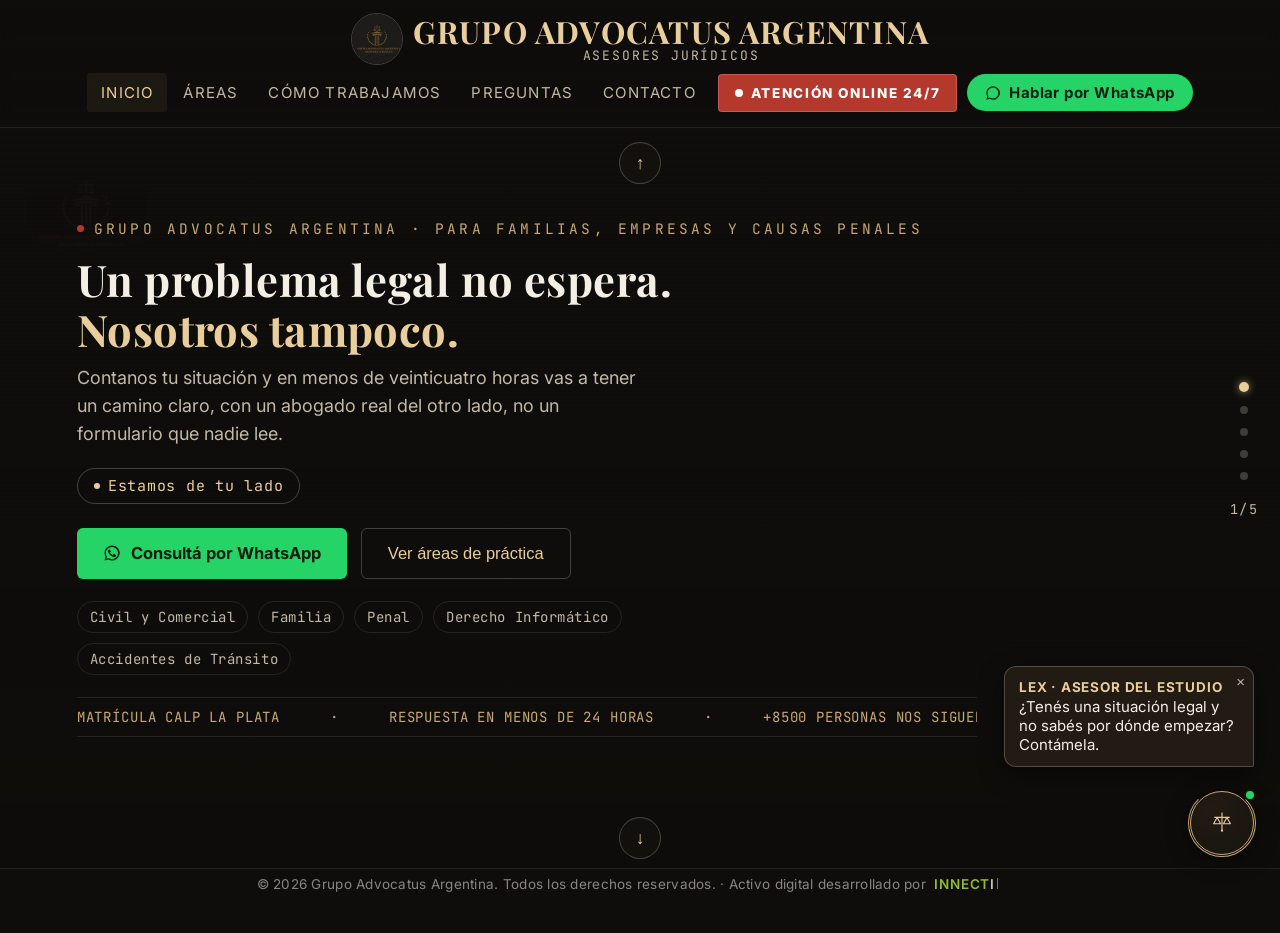
==== commit f3a65897: "Mejora legibilidad de textos y actualiza dominio a grupoadvocatusargentina.com.ar Co-Authored-By: Cl" ====
--- a/index.html
+++ b/index.html
@@ -8,7 +8,7 @@
 <meta name="robots" content="index, follow">
 <meta name="author" content="Grupo Advocatus Argentina">
 <meta name="theme-color" content="#0E0D0B">
-<link rel="canonical" href="https://www.grupoadvocatusargentina.com/">
+<link rel="canonical" href="https://grupoadvocatusargentina.com.ar/">
 
 <!-- Open Graph / redes sociales -->
 <meta property="og:type" content="website">
@@ -16,14 +16,14 @@
 <meta property="og:locale" content="es_AR">
 <meta property="og:title" content="Grupo Advocatus Argentina | Abogados en PBA y CABA">
 <meta property="og:description" content="Familia, penal, civil y comercial, derecho informático y accidentes. Atención en Provincia de Buenos Aires y CABA, fuero local y federal. Online 24/7.">
-<meta property="og:url" content="https://www.grupoadvocatusargentina.com/">
-<meta property="og:image" content="https://www.grupoadvocatusargentina.com/assets/og-cover.png">
+<meta property="og:url" content="https://grupoadvocatusargentina.com.ar/">
+<meta property="og:image" content="https://grupoadvocatusargentina.com.ar/assets/og-cover.png">
 
 <!-- Twitter Card -->
 <meta name="twitter:card" content="summary_large_image">
 <meta name="twitter:title" content="Grupo Advocatus Argentina | Abogados en PBA y CABA">
 <meta name="twitter:description" content="Familia, penal, civil y comercial, derecho informático y accidentes. PBA y CABA, fuero local y federal. Online 24/7.">
-<meta name="twitter:image" content="https://www.grupoadvocatusargentina.com/assets/og-cover.png">
+<meta name="twitter:image" content="https://grupoadvocatusargentina.com.ar/assets/og-cover.png">
 <link rel="preconnect" href="https://fonts.googleapis.com">
 <link rel="preconnect" href="https://fonts.gstatic.com" crossorigin>
 <link href="https://fonts.googleapis.com/css2?family=Playfair+Display:ital,wght@0,500;0,600;0,700;0,800;1,500&family=Inter:wght@400;500;600;700&family=JetBrains+Mono:wght@400;500;600&display=swap" rel="stylesheet">
@@ -40,8 +40,8 @@
   "name": "Grupo Advocatus Argentina",
   "alternateName": "Advocatus Argentina",
   "description": "Estudio de abogados en Provincia de Buenos Aires y Ciudad Autónoma de Buenos Aires. Civil y comercial, familia, penal, derecho informático y accidentes de tránsito. Atención presencial, por videollamada y online 24/7.",
-  "image": "https://www.grupoadvocatusargentina.com/assets/og-cover.png",
-  "url": "https://www.grupoadvocatusargentina.com/",
+  "image": "https://grupoadvocatusargentina.com.ar/assets/og-cover.png",
+  "url": "https://grupoadvocatusargentina.com.ar/",
   "telephone": "+5492216381600",
   "email": "grupoadvocatusargentina@gmail.com",
   "priceRange": "$$",
@@ -82,11 +82,11 @@
     "@type": "OfferCatalog",
     "name": "Áreas de práctica",
     "itemListElement": [
-      {"@type": "Offer", "url": "https://www.grupoadvocatusargentina.com/abogados-civil-comercial.html", "itemOffered": {"@type": "Service", "name": "Derecho Civil y Comercial", "description": "Contratos, reclamos, cobros y todo conflicto entre partes."}},
-      {"@type": "Offer", "url": "https://www.grupoadvocatusargentina.com/abogados-familia.html", "itemOffered": {"@type": "Service", "name": "Derecho de Familia", "description": "Divorcios, régimen de visitas, alquileres y sucesiones."}},
-      {"@type": "Offer", "url": "https://www.grupoadvocatusargentina.com/abogados-penal.html", "itemOffered": {"@type": "Service", "name": "Derecho Penal", "description": "Denuncias, causas abiertas, audiencias, detenciones y excarcelaciones urgentes."}},
-      {"@type": "Offer", "url": "https://www.grupoadvocatusargentina.com/abogados-derecho-informatico.html", "itemOffered": {"@type": "Service", "name": "Derecho Informático", "description": "Delitos informáticos y evidencia digital."}},
-      {"@type": "Offer", "url": "https://www.grupoadvocatusargentina.com/abogados-accidentes-transito.html", "itemOffered": {"@type": "Service", "name": "Accidentes de Tránsito", "description": "Choques, lesiones y reclamos ante compañías de seguros."}}
+      {"@type": "Offer", "url": "https://grupoadvocatusargentina.com.ar/abogados-civil-comercial.html", "itemOffered": {"@type": "Service", "name": "Derecho Civil y Comercial", "description": "Contratos, reclamos, cobros y todo conflicto entre partes."}},
+      {"@type": "Offer", "url": "https://grupoadvocatusargentina.com.ar/abogados-familia.html", "itemOffered": {"@type": "Service", "name": "Derecho de Familia", "description": "Divorcios, régimen de visitas, alquileres y sucesiones."}},
+      {"@type": "Offer", "url": "https://grupoadvocatusargentina.com.ar/abogados-penal.html", "itemOffered": {"@type": "Service", "name": "Derecho Penal", "description": "Denuncias, causas abiertas, audiencias, detenciones y excarcelaciones urgentes."}},
+      {"@type": "Offer", "url": "https://grupoadvocatusargentina.com.ar/abogados-derecho-informatico.html", "itemOffered": {"@type": "Service", "name": "Derecho Informático", "description": "Delitos informáticos y evidencia digital."}},
+      {"@type": "Offer", "url": "https://grupoadvocatusargentina.com.ar/abogados-accidentes-transito.html", "itemOffered": {"@type": "Service", "name": "Accidentes de Tránsito", "description": "Choques, lesiones y reclamos ante compañías de seguros."}}
     ]
   }
 }
@@ -138,7 +138,7 @@
   --line:rgba(238,231,216,0.10);
   --line-strong:rgba(238,231,216,0.24);
   --text:#F4EFE4;
-  --muted:#A79D89;
+  --muted:#C2B9A6;
   --gold:#C9A876;
   --gold-bright:#E9CE9C;
   --gold-deep:#8B7042;
@@ -171,7 +171,7 @@
 .header-top{
   display:flex; align-items:center; justify-content:center; width:100%; position:relative;
 }
-.brand{display:flex; align-items:center; gap:14px;}
+.brand{display:flex; align-items:center; gap:10px;}
 .brand img{height:52px; width:52px; border-radius:50%; border:1px solid var(--line-strong);}
 .brand-text{display:flex; flex-direction:column; line-height:1.15; text-align:center;}
 .brand-text b{font-family:'Playfair Display',serif; font-size:clamp(20px,2.4vw,32px); letter-spacing:.04em; color:var(--gold-bright); font-weight:700;}
@@ -181,19 +181,19 @@
 }
 nav.menu{display:flex; gap:2px; flex-wrap:wrap; justify-content:center;}
 .menu-link{
-  background:none; border:none; color:var(--muted); font-family:'Inter',sans-serif; font-size:12.5px;
+  background:none; border:none; color:var(--muted); font-family:'Inter',sans-serif; font-size:15px;
   letter-spacing:.08em; text-transform:uppercase; padding:10px 14px; border-radius:3px; transition:.25s;
 }
 .menu-link:hover, .menu-link.active{color:var(--gold-bright); background:rgba(201,168,118,0.08);}
 .header-actions{display:flex; align-items:center; gap:10px; flex-shrink:0;}
 .menu-cta{
   display:flex; align-items:center; gap:8px; background:var(--whatsapp); color:#0c1f10; font-weight:700;
-  padding:9px 18px; border-radius:30px; font-size:12.5px; letter-spacing:.03em; text-decoration:none;
+  padding:9px 18px; border-radius:30px; font-size:15px; letter-spacing:.03em; text-decoration:none;
   box-shadow:0 0 0 rgba(37,211,102,0.5); animation:ctaGlow 2.6s ease-in-out infinite; white-space:nowrap;
 }
 .menu-online{
   display:inline-flex; align-items:center; gap:8px; text-decoration:none; white-space:nowrap;
-  background:var(--red); color:#fff; font-weight:800; font-size:11px; letter-spacing:.12em; text-transform:uppercase;
+  background:var(--red); color:#fff; font-weight:800; font-size:13.5px; letter-spacing:.12em; text-transform:uppercase;
   padding:10px 16px; border-radius:4px; animation:onlinePulse 1.8s ease-in-out infinite;
   border:1px solid rgba(255,255,255,.18);
 }
@@ -214,13 +214,13 @@
   flex-direction:column; gap:4px;
 }
 .menu-drawer.open{display:flex;}
-.menu-drawer .menu-link{text-align:left; width:100%; padding:14px 12px; font-size:14px;}
+.menu-drawer .menu-link{text-align:left; width:100%; padding:14px 12px; font-size:16px;}
 @keyframes ctaGlow{
   0%,100%{box-shadow:0 0 0 rgba(37,211,102,0.45);}
   50%{box-shadow:0 0 18px rgba(37,211,102,0.75);}
 }
 @media (max-width:1100px){
-  nav.menu .menu-link{padding:8px 8px; font-size:11px;}
+  nav.menu .menu-link{padding:8px 8px; font-size:13.5px;}
   header{padding:10px 16px 12px;}
 }
 @media (max-width:900px){
@@ -230,10 +230,10 @@
   .header-bar{justify-content:center; padding-right:0;}
   .menu-cta span.wa-label{display:none;}
   .menu-cta{padding:9px 12px; border-radius:50%; width:42px; height:42px; justify-content:center;}
-  .menu-online{font-size:9.5px; letter-spacing:.08em; padding:8px 10px; max-width:46vw;}
-  .brand img{height:42px; width:42px;}
-  .brand-text b{font-size:clamp(15px,4.2vw,20px);}
-  .brand-text span{font-size:9px;}
+  .menu-online{font-size:12.5px; letter-spacing:.08em; padding:8px 10px; max-width:46vw;}
+  .brand img{height:38px; width:38px;}
+  .brand-text b{font-size:clamp(13px,3.6vw,17px);}
+  .brand-text span{font-size:12px;}
   .screen{overflow-y:auto; -webkit-overflow-scrolling:touch; justify-content:flex-start; padding:18px 0 72px;}
   .content-wrap{padding:0 18px 24px;}
   .services-grid{grid-template-columns:1fr !important;}
@@ -282,49 +282,49 @@
 .side-nav{position:fixed; right:22px; top:50%; transform:translateY(-50%); z-index:55; display:flex; flex-direction:column; align-items:center; gap:14px;}
 .dot{width:8px; height:8px; border-radius:50%; background:rgba(238,231,216,0.22); border:none; transition:.25s;}
 .dot.active{background:var(--gold-bright); box-shadow:0 0 8px rgba(233,206,156,0.7); width:10px; height:10px;}
-.counter{font-family:'JetBrains Mono',monospace; font-size:11px; color:var(--muted); letter-spacing:.1em; margin-top:6px;}
-.arrow-btn{position:fixed; left:50%; transform:translateX(-50%); z-index:55; background:rgba(23,20,15,0.6); border:1px solid var(--line-strong); color:var(--gold-bright); width:42px; height:42px; border-radius:50%; display:flex; align-items:center; justify-content:center; font-size:16px;}
+.counter{font-family:'JetBrains Mono',monospace; font-size:13.5px; color:var(--muted); letter-spacing:.1em; margin-top:6px;}
+.arrow-btn{position:fixed; left:50%; transform:translateX(-50%); z-index:55; background:rgba(23,20,15,0.6); border:1px solid var(--line-strong); color:var(--gold-bright); width:42px; height:42px; border-radius:50%; display:flex; align-items:center; justify-content:center; font-size:17.5px;}
 .arrow-up{top:calc(var(--header-h) + 14px);}
 .arrow-down{bottom:14px;}
 @media (max-width:700px){.side-nav{right:10px;} .arrow-btn{width:34px; height:34px;}}
 
 /* ---------- CURSOR TRAIL / CLICK BURST ---------- */
-.trail-word{position:fixed; z-index:9998; pointer-events:none; font-family:'Playfair Display',serif; font-style:italic; font-size:13px; color:var(--gold); opacity:.55; text-shadow:0 0 8px rgba(201,168,118,0.5); transition:opacity .9s ease, transform .9s ease;}
+.trail-word{position:fixed; z-index:9998; pointer-events:none; font-family:'Playfair Display',serif; font-style:italic; font-size:15px; color:var(--gold); opacity:.55; text-shadow:0 0 8px rgba(201,168,118,0.5); transition:opacity .9s ease, transform .9s ease;}
 .click-ring{position:fixed; z-index:9997; pointer-events:none; width:12px; height:12px; border:1.5px solid var(--gold-bright); border-radius:50%; transform:translate(-50%,-50%); animation:ringOut .55s ease-out forwards;}
 @keyframes ringOut{ to{width:60px; height:60px; opacity:0;} }
 .spark{position:fixed; z-index:9997; pointer-events:none; width:3px; height:3px; background:var(--gold-bright); border-radius:50%; transform:translate(-50%,-50%); animation:sparkOut .6s ease-out forwards;}
 @keyframes sparkOut{ to{opacity:0;} }
 
 /* ---------- HERO ---------- */
-.eyebrow{font-family:'JetBrains Mono',monospace; font-size:12px; letter-spacing:.22em; color:var(--gold); text-transform:uppercase; display:flex; align-items:center; gap:10px;}
+.eyebrow{font-family:'JetBrains Mono',monospace; font-size:14.5px; letter-spacing:.22em; color:var(--gold); text-transform:uppercase; display:flex; align-items:center; gap:10px;}
 .eyebrow .rec{width:7px; height:7px; border-radius:50%; background:var(--red); animation:recBlink 1.6s steps(1) infinite;}
 @keyframes recBlink{0%,49%{opacity:1;} 50%,100%{opacity:.15;}}
 .hero-h1{font-size:clamp(26px,3.4vw,44px); line-height:1.15; margin:16px 0 10px; max-width:820px; font-weight:700;}
 .hero-h1 .line2{color:var(--gold-bright);}
 .hero-sub{font-size:clamp(14px,1.5vw,18px); color:var(--muted); max-width:560px; margin-bottom:20px; line-height:1.55;}
-.pill{display:inline-flex; align-items:center; gap:8px; border:1px solid var(--line-strong); border-radius:30px; padding:7px 16px; font-size:12.5px; color:var(--gold-bright); margin-bottom:24px; font-family:'JetBrains Mono',monospace; letter-spacing:.05em;}
+.pill{display:inline-flex; align-items:center; gap:8px; border:1px solid var(--line-strong); border-radius:30px; padding:7px 16px; font-size:15px; color:var(--gold-bright); margin-bottom:24px; font-family:'JetBrains Mono',monospace; letter-spacing:.05em;}
 .pill i{width:6px; height:6px; border-radius:50%; background:var(--gold-bright);}
 .cta-row{display:flex; gap:14px; flex-wrap:wrap; margin-bottom:22px;}
-.btn-primary{display:inline-flex; align-items:center; gap:10px; background:var(--whatsapp); color:#0c1f10; font-weight:700; padding:15px 26px; border-radius:6px; text-decoration:none; font-size:14.5px; animation:ctaGlow 2.6s ease-in-out infinite;}
-.btn-secondary{display:inline-flex; align-items:center; gap:10px; background:transparent; color:var(--gold-bright); border:1px solid var(--line-strong); padding:15px 26px; border-radius:6px; text-decoration:none; font-size:14.5px; transition:.25s;}
+.btn-primary{display:inline-flex; align-items:center; gap:10px; background:var(--whatsapp); color:#0c1f10; font-weight:700; padding:15px 26px; border-radius:6px; text-decoration:none; font-size:16.5px; animation:ctaGlow 2.6s ease-in-out infinite;}
+.btn-secondary{display:inline-flex; align-items:center; gap:10px; background:transparent; color:var(--gold-bright); border:1px solid var(--line-strong); padding:15px 26px; border-radius:6px; text-decoration:none; font-size:16.5px; transition:.25s;}
 .btn-secondary:hover{border-color:var(--gold); background:rgba(201,168,118,0.08);}
 .chips{display:flex; gap:10px; flex-wrap:wrap; max-width:640px; margin-bottom:22px;}
-.chip{font-size:11.5px; letter-spacing:.04em; color:var(--muted); border:1px solid var(--line); padding:6px 12px; border-radius:30px; font-family:'JetBrains Mono',monospace; text-decoration:none;}
+.chip{font-size:14px; letter-spacing:.04em; color:var(--muted); border:1px solid var(--line); padding:6px 12px; border-radius:30px; font-family:'JetBrains Mono',monospace; text-decoration:none;}
 a.chip:hover{color:var(--gold-bright); border-color:var(--gold);}
 a.service-card{text-decoration:none; color:inherit;}
 .seo-links{display:flex;flex-wrap:wrap;gap:10px;justify-content:center;margin-top:22px;}
-.seo-links a{font-size:11px;color:var(--muted);text-decoration:none;border-bottom:1px solid var(--line);}
+.seo-links a{font-size:13.5px;color:var(--muted);text-decoration:none;border-bottom:1px solid var(--line);}
 .ticker-wrap{overflow:hidden; border-top:1px solid var(--line); border-bottom:1px solid var(--line); padding:10px 0; max-width:900px;}
 .ticker{display:flex; gap:50px; white-space:nowrap; animation:tickerMove 22s linear infinite; width:max-content;}
 @keyframes tickerMove{ from{transform:translateX(0);} to{transform:translateX(-50%);} }
-.ticker span{font-family:'JetBrains Mono',monospace; font-size:11.5px; color:var(--gold); letter-spacing:.06em;}
-.yard-badge{position:absolute; right:6vw; bottom:60px; z-index:6; border:1px solid var(--line-strong); background:rgba(23,20,15,.6); padding:10px 16px; border-radius:4px; font-family:'JetBrains Mono',monospace; font-size:11px; color:var(--gold-bright); letter-spacing:.08em; transform:rotate(-2deg);}
+.ticker span{font-family:'JetBrains Mono',monospace; font-size:14px; color:var(--gold); letter-spacing:.06em;}
+.yard-badge{position:absolute; right:6vw; bottom:60px; z-index:6; border:1px solid var(--line-strong); background:rgba(23,20,15,.6); padding:10px 16px; border-radius:4px; font-family:'JetBrains Mono',monospace; font-size:13.5px; color:var(--gold-bright); letter-spacing:.08em; transform:rotate(-2deg);}
 @media (max-width:760px){.yard-badge{display:none;}}
 
 /* ---------- SERVICIOS ---------- */
 .section-head{text-align:left; margin-bottom:26px;}
 .section-head h2{font-size:clamp(26px,3.4vw,44px); color:var(--text);}
-.section-head p{color:var(--muted); font-size:13.5px; line-height:1.55; max-width:760px; margin-top:8px;}
+.section-head p{color:var(--muted); font-size:15.5px; line-height:1.55; max-width:760px; margin-top:8px;}
 .services-grid{display:grid; grid-template-columns:repeat(5,minmax(0,1fr)); gap:14px; max-width:1180px;}
 @media (max-width:1200px){.services-grid{grid-template-columns:repeat(3,minmax(0,1fr));}}
 @media (max-width:1000px){.services-grid{grid-template-columns:repeat(2,minmax(0,1fr));}}
@@ -334,8 +334,8 @@
 }
 .service-card:hover{border-color:var(--gold); background:var(--panel-2); transform:translateY(-3px);}
 .service-icon{width:34px; height:34px;}
-.service-card h4{font-family:'Inter',sans-serif; font-weight:700; font-size:14.5px; color:var(--gold-bright);}
-.service-card p{font-size:12px; color:var(--muted); line-height:1.4;}
+.service-card h4{font-family:'Inter',sans-serif; font-weight:700; font-size:16.5px; color:var(--gold-bright);}
+.service-card p{font-size:14.5px; color:var(--muted); line-height:1.4;}
 
 /* icon animations */
 .icon-balance{animation:balancePivot 4.5s ease-in-out infinite;}
@@ -362,25 +362,25 @@
 @media (max-width:900px){.process-row{grid-template-columns:repeat(2,1fr);}}
 .process-card{border-left:2px solid var(--gold); padding:0 0 0 16px; position:relative;}
 .process-num{font-family:'Playfair Display',serif; font-size:38px; color:var(--gold-deep); line-height:1;}
-.process-card h4{font-size:15px; margin:8px 0 6px; color:var(--gold-bright);}
-.process-card p{font-size:12.5px; color:var(--muted); line-height:1.45;}
+.process-card h4{font-size:17px; margin:8px 0 6px; color:var(--gold-bright);}
+.process-card p{font-size:15px; color:var(--muted); line-height:1.45;}
 
 /* ---------- FAQ ---------- */
 .faq-grid{display:grid; grid-template-columns:repeat(2,1fr); gap:14px; max-width:1100px;}
 @media (max-width:900px){.faq-grid{grid-template-columns:1fr;}}
 .faq-card{background:var(--panel); border:1px solid var(--line); border-radius:8px; padding:16px 18px; transition:.25s;}
 .faq-card:hover{border-color:var(--gold);}
-.faq-card h4{font-size:13.5px; color:var(--gold-bright); margin-bottom:6px; font-family:'Inter',sans-serif; font-weight:700;}
-.faq-card p{font-size:12px; color:var(--muted); line-height:1.5;}
+.faq-card h4{font-size:15.5px; color:var(--gold-bright); margin-bottom:6px; font-family:'Inter',sans-serif; font-weight:700;}
+.faq-card p{font-size:14.5px; color:var(--muted); line-height:1.5;}
 
 
 /* ---------- CIERRE ---------- */
 .close-wrap{text-align:center; max-width:760px; margin:0 auto;}
 .close-wrap h2{font-size:clamp(28px,4vw,48px); margin-bottom:14px;}
-.close-wrap p{color:var(--muted); font-size:15px; margin-bottom:26px;}
+.close-wrap p{color:var(--muted); font-size:17px; margin-bottom:26px;}
 .social-row{display:flex; gap:18px; justify-content:center; margin:26px 0;}
-.social-row a{color:var(--gold-bright); border:1px solid var(--line-strong); width:42px; height:42px; border-radius:50%; display:flex; align-items:center; justify-content:center; text-decoration:none; font-size:16px;}
-.contact-info{display:flex; gap:26px; justify-content:center; flex-wrap:wrap; margin-top:16px; font-size:12.5px; color:var(--muted); font-family:'JetBrains Mono',monospace;}
+.social-row a{color:var(--gold-bright); border:1px solid var(--line-strong); width:42px; height:42px; border-radius:50%; display:flex; align-items:center; justify-content:center; text-decoration:none; font-size:17.5px;}
+.contact-info{display:flex; gap:26px; justify-content:center; flex-wrap:wrap; margin-top:16px; font-size:15px; color:var(--muted); font-family:'JetBrains Mono',monospace;}
 
 
 .sr-only{position:absolute; width:1px; height:1px; overflow:hidden; clip:rect(0 0 0 0);}
--- a/css/innectia-credit.css
+++ b/css/innectia-credit.css
@@ -10,7 +10,7 @@
   padding:6px 20px 7px;
   background: var(--innectia-credit-bg);
   border-top:1px solid rgba(238,231,216,.08);
-  font-size:10.5px; line-height:1.35; letter-spacing:.02em;
+  font-size:13.5px; line-height:1.35; letter-spacing:.02em;
   color:rgba(184,182,175,.72);
   font-family:Inter,sans-serif;
   pointer-events:none;
@@ -20,7 +20,7 @@
 .innectia-mark{
   display:inline-flex; align-items:baseline;
   text-decoration:none; font-weight:600; letter-spacing:.06em;
-  font-family:Inter,sans-serif; margin-left:4px; font-size:11px;
+  font-family:Inter,sans-serif; margin-left:4px; font-size:13.5px;
   min-width:6.6em; opacity:.92;
 }
 .innectia-mark:hover{opacity:1;}
